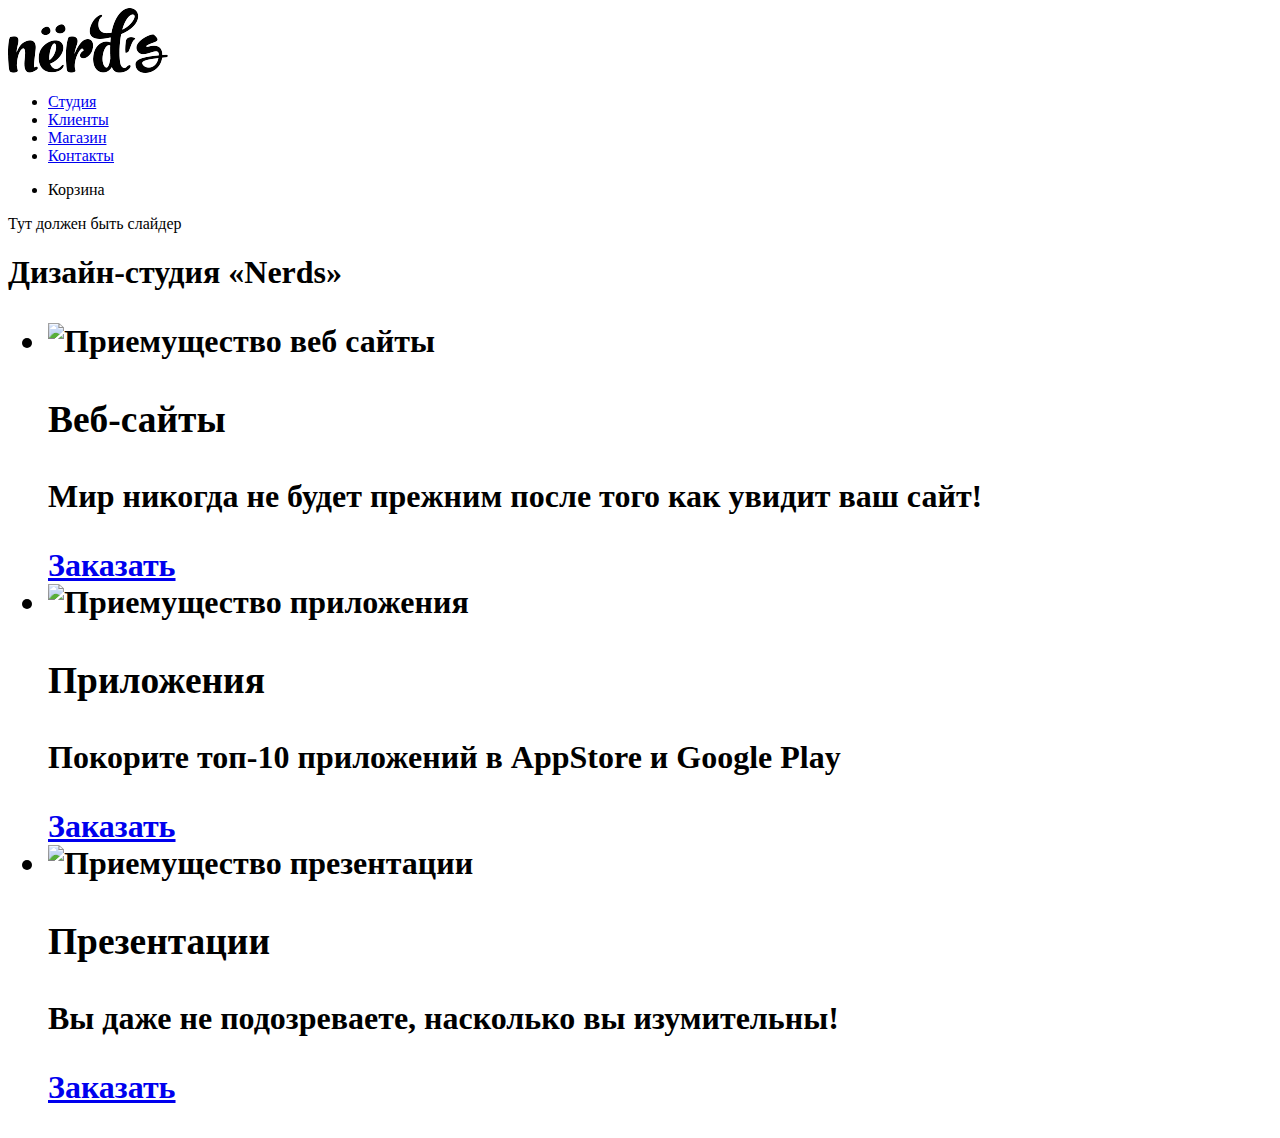
==== nerds/index.html @ 5580ce08 "Started project nerds, created index.html header and advantages" ====
<!doctype html>
<html lang="ru">
<head>
	<meta charset="UTF-8">
	<title>Дизайн-студия «Nerds»</title>
</head>
<body>
	<header class="main-header">
		<div class="container">
			<nav class="main-navigation">
				<a href="index.html" class="main-header-logo">
					<img src="img/main-logo.png" alt="Логотип дизайн-студия «Nerds»" width="160" height="65">
				</a>

				<ul class="site-navigation">
					<li><a href="#">Студия</a></li>
					<li><a href="#">Клиенты</a></li>
					<li><a href="catalog.html">Магазин</a></li>
					<li><a href="#">Контакты</a></li>
				</ul>
				<ul class="user-navigation">
					<li class="basket-link">Корзина</li>
				</ul>
			</nav>
		</div>
		<section class="slider">
			Тут должен быть слайдер
		</section>
	</header>
	<main class="container">
		<h1 class="visually-hidden">Дизайн-студия «Nerds»
		<section class="advantages">
			<ul class="advantages-list">
				<li class="advantages-item">
					<img src="img/advantages-1.png" alt="Приемущество веб сайты" class="advantages-pic" width="300"
					     height="146">
					<h3 class="advantages-title">Веб-сайты</h3>
					<p class="advantages-text">
						Мир никогда не будет прежним после того как увидит ваш сайт!
					</p>
					<a href="#" class="btn btn-red">Заказать</a>
				</li>
				<li class="advanatges-item">
					<img src="img/advantages-2.png" alt="Приемущество приложения" class="advantages-pic" width="300"
					     height="146">
					<h3 class="advantages-title">Приложения</h3>
					<p class="advantages-text">
						Покорите топ-10 приложений в AppStore и Google Play
					</p>
					<a href="#" class="btn btn-green">Заказать</a>
				</li>
				<li class="advanatges-item">
					<img src="img/advantages-3.png" alt="Приемущество презентации" class="advantages-pic" width="300"
					     height="146">
					<h3 class="advantages-title">Презентации</h3>
					<p class="advantages-text">
						Вы даже не подозреваете, насколько вы изумительны!
					</p>
					<a href="#" class="btn btn-yellow">Заказать</a>
				</li>
			</ul>
		</section>
	</main>
</body>
</html>
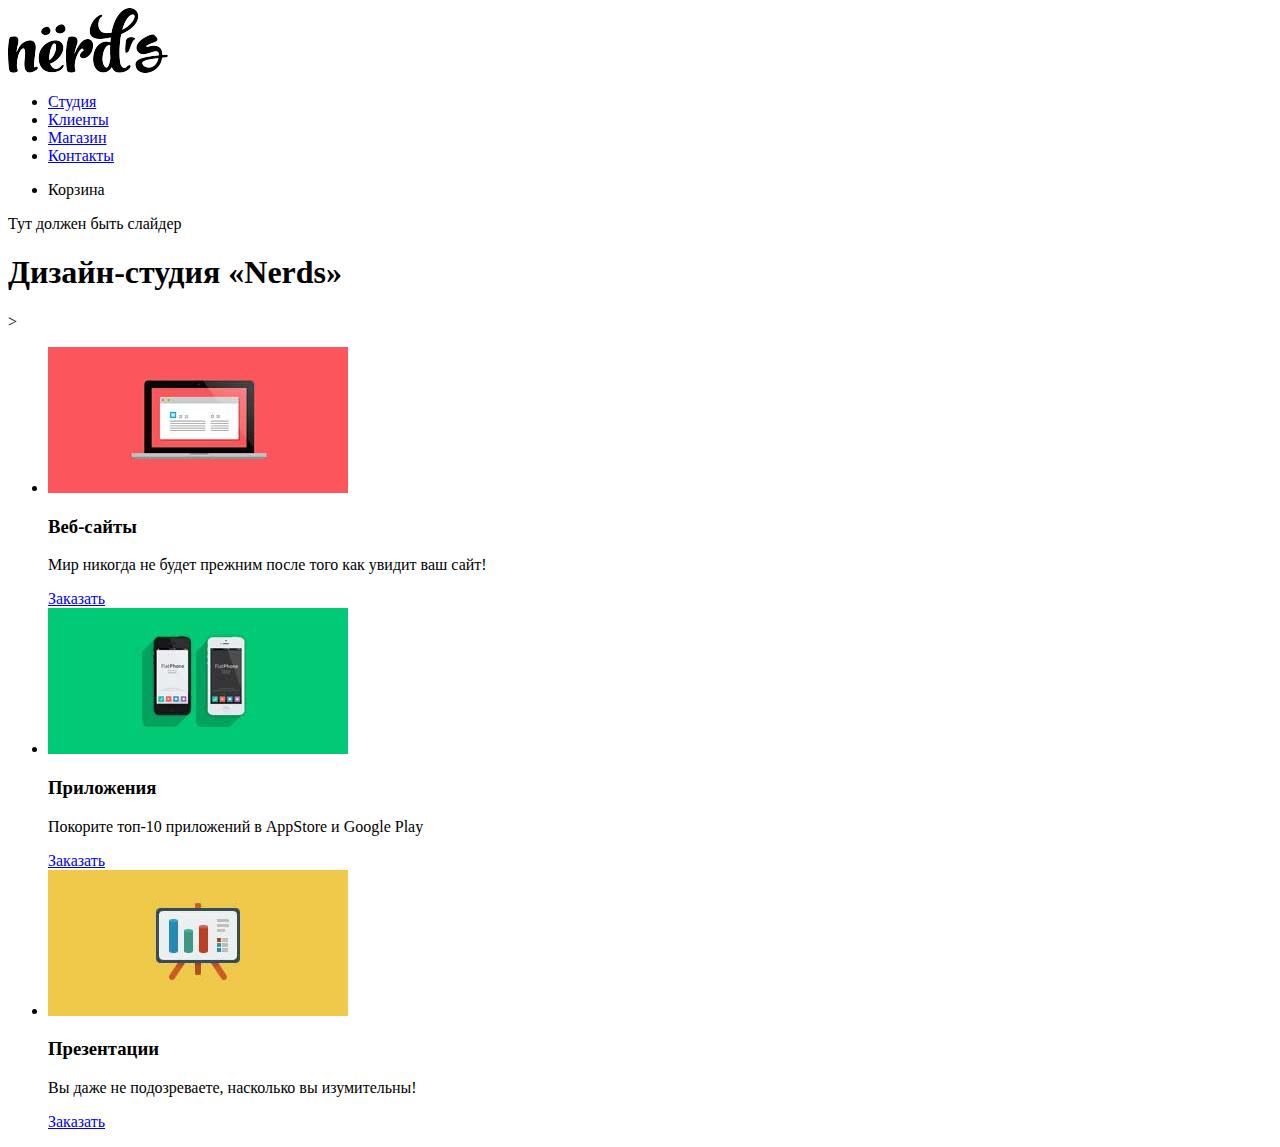
==== commit 7ae224a1: "Added images to advantages" ====
--- a/nerds/index.html
+++ b/nerds/index.html
@@ -28,11 +28,11 @@
 		</section>
 	</header>
 	<main class="container">
-		<h1 class="visually-hidden">Дизайн-студия «Nerds»
+		<h1 class="visually-hidden">Дизайн-студия «Nerds»</h1>>
 		<section class="advantages">
 			<ul class="advantages-list">
 				<li class="advantages-item">
-					<img src="img/advantages-1.png" alt="Приемущество веб сайты" class="advantages-pic" width="300"
+					<img src="img/advantages-1.jpg" alt="Приемущество веб сайты" class="advantages-pic" width="300"
 					     height="146">
 					<h3 class="advantages-title">Веб-сайты</h3>
 					<p class="advantages-text">
@@ -41,7 +41,7 @@
 					<a href="#" class="btn btn-red">Заказать</a>
 				</li>
 				<li class="advanatges-item">
-					<img src="img/advantages-2.png" alt="Приемущество приложения" class="advantages-pic" width="300"
+					<img src="img/advantages-2.jpg" alt="Приемущество приложения" class="advantages-pic" width="300"
 					     height="146">
 					<h3 class="advantages-title">Приложения</h3>
 					<p class="advantages-text">
@@ -50,7 +50,7 @@
 					<a href="#" class="btn btn-green">Заказать</a>
 				</li>
 				<li class="advanatges-item">
-					<img src="img/advantages-3.png" alt="Приемущество презентации" class="advantages-pic" width="300"
+					<img src="img/advantages-3.jpg" alt="Приемущество презентации" class="advantages-pic" width="300"
 					     height="146">
 					<h3 class="advantages-title">Презентации</h3>
 					<p class="advantages-text">
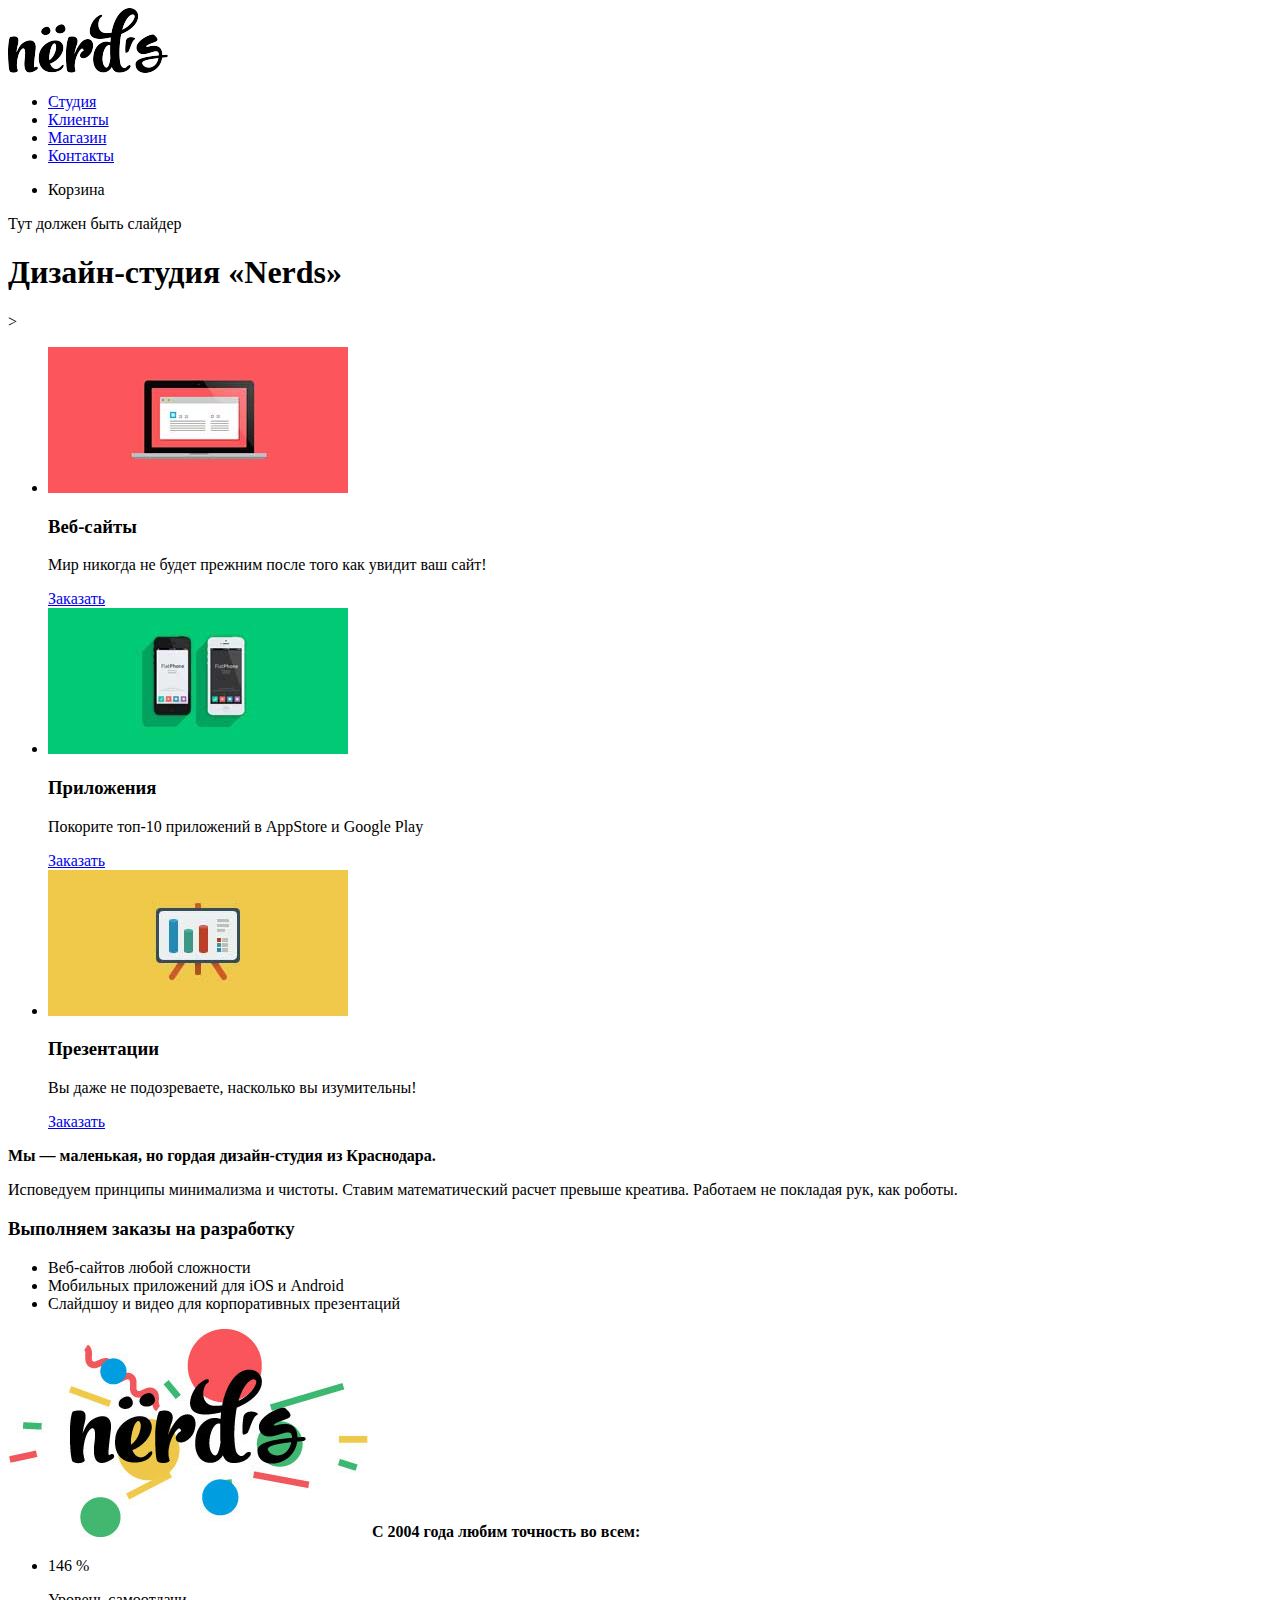
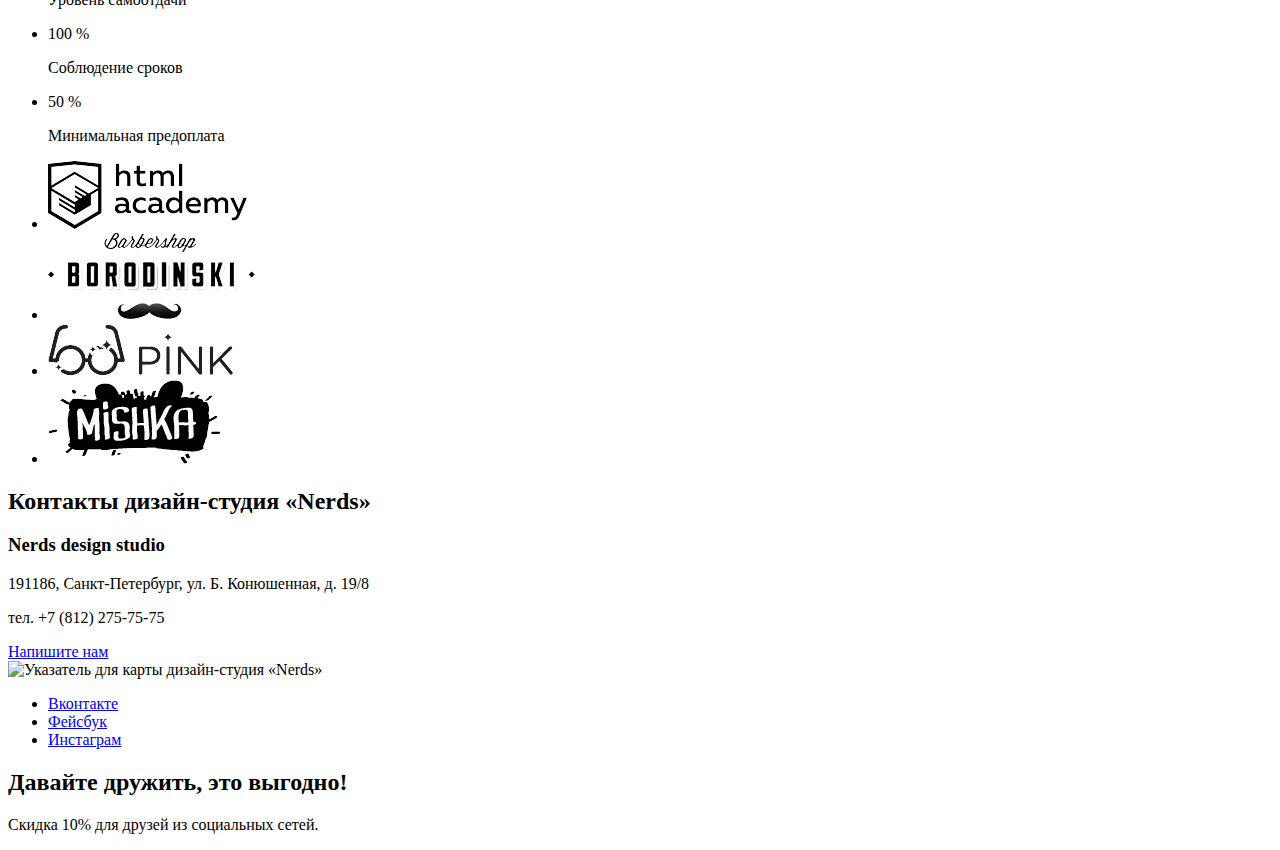
==== commit 6d387c30: "Created index and catalog in nerds" ====
--- a/nerds/index.html
+++ b/nerds/index.html
@@ -27,39 +27,125 @@
 			Тут должен быть слайдер
 		</section>
 	</header>
-	<main class="container">
-		<h1 class="visually-hidden">Дизайн-студия «Nerds»</h1>>
-		<section class="advantages">
-			<ul class="advantages-list">
-				<li class="advantages-item">
-					<img src="img/advantages-1.jpg" alt="Приемущество веб сайты" class="advantages-pic" width="300"
-					     height="146">
-					<h3 class="advantages-title">Веб-сайты</h3>
-					<p class="advantages-text">
-						Мир никогда не будет прежним после того как увидит ваш сайт!
-					</p>
-					<a href="#" class="btn btn-red">Заказать</a>
-				</li>
-				<li class="advanatges-item">
-					<img src="img/advantages-2.jpg" alt="Приемущество приложения" class="advantages-pic" width="300"
-					     height="146">
-					<h3 class="advantages-title">Приложения</h3>
-					<p class="advantages-text">
-						Покорите топ-10 приложений в AppStore и Google Play
-					</p>
-					<a href="#" class="btn btn-green">Заказать</a>
-				</li>
-				<li class="advanatges-item">
-					<img src="img/advantages-3.jpg" alt="Приемущество презентации" class="advantages-pic" width="300"
-					     height="146">
-					<h3 class="advantages-title">Презентации</h3>
-					<p class="advantages-text">
-						Вы даже не подозреваете, насколько вы изумительны!
-					</p>
-					<a href="#" class="btn btn-yellow">Заказать</a>
-				</li>
-			</ul>
-		</section>
+	<main class="main">
+		<div class="container">
+			<h1 class="visually-hidden">Дизайн-студия «Nerds»</h1>>
+			<section class="advantages">
+				<ul class="advantages-list">
+					<li class="advantages-item">
+						<img src="img/advantages-1.jpg" alt="Приемущество веб сайты" class="advantages-pic" width="300"
+							 height="146">
+						<h3 class="advantages-title">Веб-сайты</h3>
+						<p class="advantages-text">
+							Мир никогда не будет прежним после того как увидит ваш сайт!
+						</p>
+						<a href="#" class="btn btn-red">Заказать</a>
+					</li>
+					<li class="advanatges-item">
+						<img src="img/advantages-2.jpg" alt="Приемущество приложения" class="advantages-pic" width="300"
+							 height="146">
+						<h3 class="advantages-title">Приложения</h3>
+						<p class="advantages-text">
+							Покорите топ-10 приложений в AppStore и Google Play
+						</p>
+						<a href="#" class="btn btn-green">Заказать</a>
+					</li>
+					<li class="advanatges-item">
+						<img src="img/advantages-3.jpg" alt="Приемущество презентации" class="advantages-pic" width="300"
+							 height="146">
+						<h3 class="advantages-title">Презентации</h3>
+						<p class="advantages-text">
+							Вы даже не подозреваете, насколько вы изумительны!
+						</p>
+						<a href="#" class="btn btn-yellow">Заказать</a>
+					</li>
+				</ul>
+			</section>
+			<section class="studio">
+				<div class="about">
+					<b class="about-title">Мы — маленькая, но гордая дизайн-студия из Краснодара. </b>
+					<p class="about-description">Исповедуем принципы минимализма и чистоты. Ставим математический расчет превыше креатива. Работаем не покладая рук, как роботы.</p>
+					<h3 class="about-us">Выполняем заказы на разработку</h3>
+					<ul class="about-list">
+						<li class="about-item">Веб-сайтов любой сложности</li>
+						<li class="about-item">Мобильных приложений для iOS и Android</li>
+						<li class="about-item">Слайдшоу и видео для корпоративных презентаций</li>
+					</ul>
+				</div>
+				<div class="statistic">
+					<img src="img/statistic-logo.jpg" alt="Логотип дизайн-студия «Nerds»" class="statistic-logo" width="360" height="208">
+					<b class="statistic-title">С 2004 года любим точность во всем:</b>
+					<ul class="statistic-list">
+						<li class="statistic-item">
+							<p class="statistic-number">146 <span>%</span></p>
+							<p class="statistic-text">Уровень самоотдачи</p>
+						</li>
+						<li class="statistic-item">
+							<p class="statistic-number">100 <span>%</span></p>
+							<p class="statistic-text">Соблюдение сроков</p>
+						</li>
+						<li class="statistic-item">
+							<p class="statistic-number">50 <span>%</span></p>
+							<p class="statistic-text">Минимальная предоплата</p>
+						</li>
+					</ul>
+				</div>
+			</section>
+			<section class="our-works">
+				<ul class="our-works-list">
+					<li class="our-works-item">
+						<a href="#" class="our-work-link">
+							<img src="img/work-logo-1.png" alt="Наши работы" class="our-work-img">
+						</a>
+					</li>
+					<li class="our-works-item">
+						<a href="#" class="our-work-link">
+							<img src="img/work-logo-2.png" alt="Наши работы" class="our-work-img">
+						</a>
+					</li>
+					<li class="our-works-item">
+						<a href="#" class="our-work-link">
+							<img src="img/work-logo-3.png" alt="Наши работы" class="our-work-img">
+						</a>
+					</li>
+					<li class="our-works-item">
+						<a href="#" class="our-work-link">
+							<img src="img/work-logo-4.png" alt="Наши работы" class="our-work-img">
+						</a>
+					</li>
+				</ul>
+			</section>
+		</div>
 	</main>
+	<section class="contact">
+		<h2 class="visually-hidden">Контакты дизайн-студия «Nerds»</h2>
+		<div class="map"></div>
+		<div class="container">
+			<div class="address">
+				<h3 class="address-title">Nerds design studio</h3>
+				<p class="address-text">191186, Санкт-Петербург, ул. Б. Конюшенная, д. 19/8</p>
+				<p class="address-phone">тел. +7 (812) 275-75-75</p>
+				<a href="#" class="btn btn-red">Напишите нам</a>
+			</div>
+			<div class="marker">
+				<img src="#" alt="Указатель для карты дизайн-студия «Nerds»" class="marker-img">
+			</div>
+		</div>
+	</section>
+	<footer class="main-footer">
+		<div class="container">
+			<div class="footer-social">
+				<ul class="social-list">
+					<li class="social-item"><a href="#" class="social-link">Вконтакте</a></li>
+					<li class="social-item"><a href="#" class="social-link">Фейсбук</a></li>
+					<li class="social-item"><a href="#" class="social-link">Инстаграм</a></li>
+				</ul>
+			</div>
+			<div class="footer-tagline">
+				<h2 class="tagline-title">Давайте дружить, это выгодно!</h2>
+				<p class="tagline-text">Скидка 10% для друзей из социальных сетей.</p>
+			</div>
+		</div>
+	</footer>
 </body>
 </html>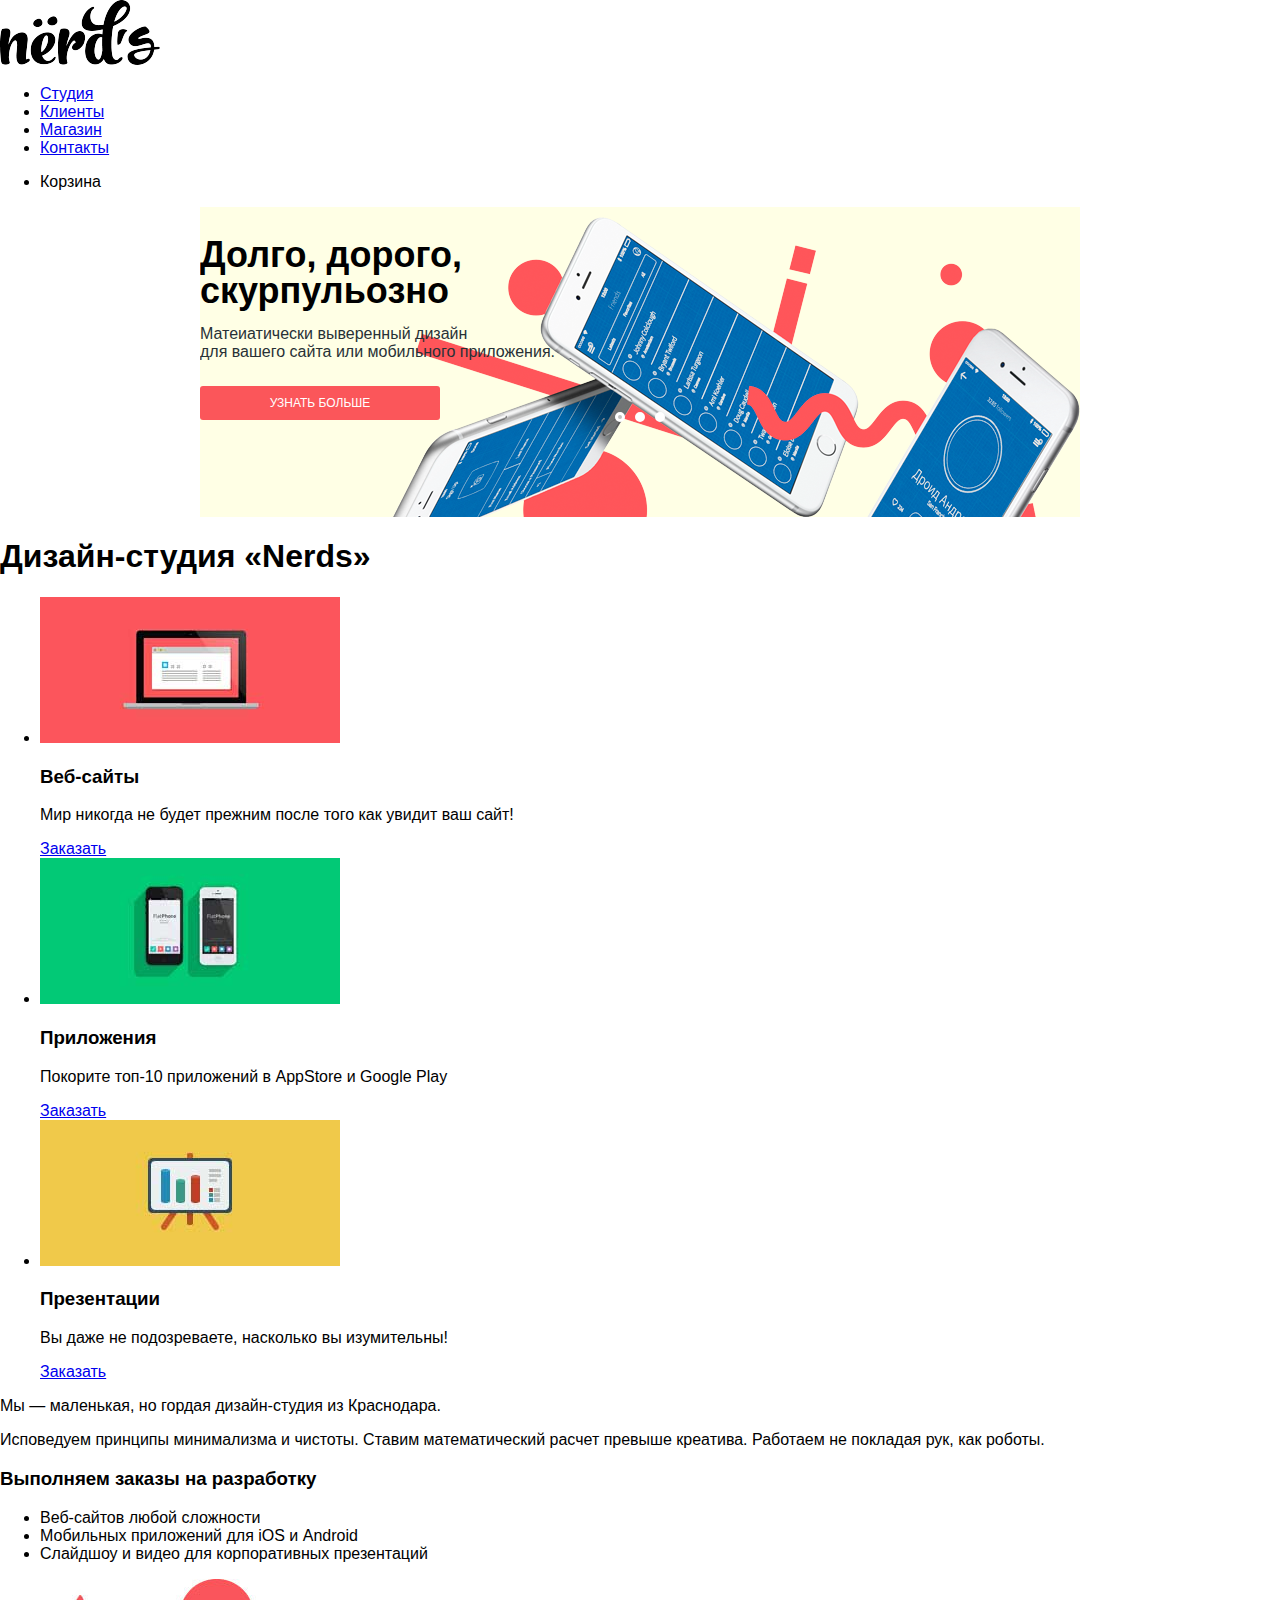
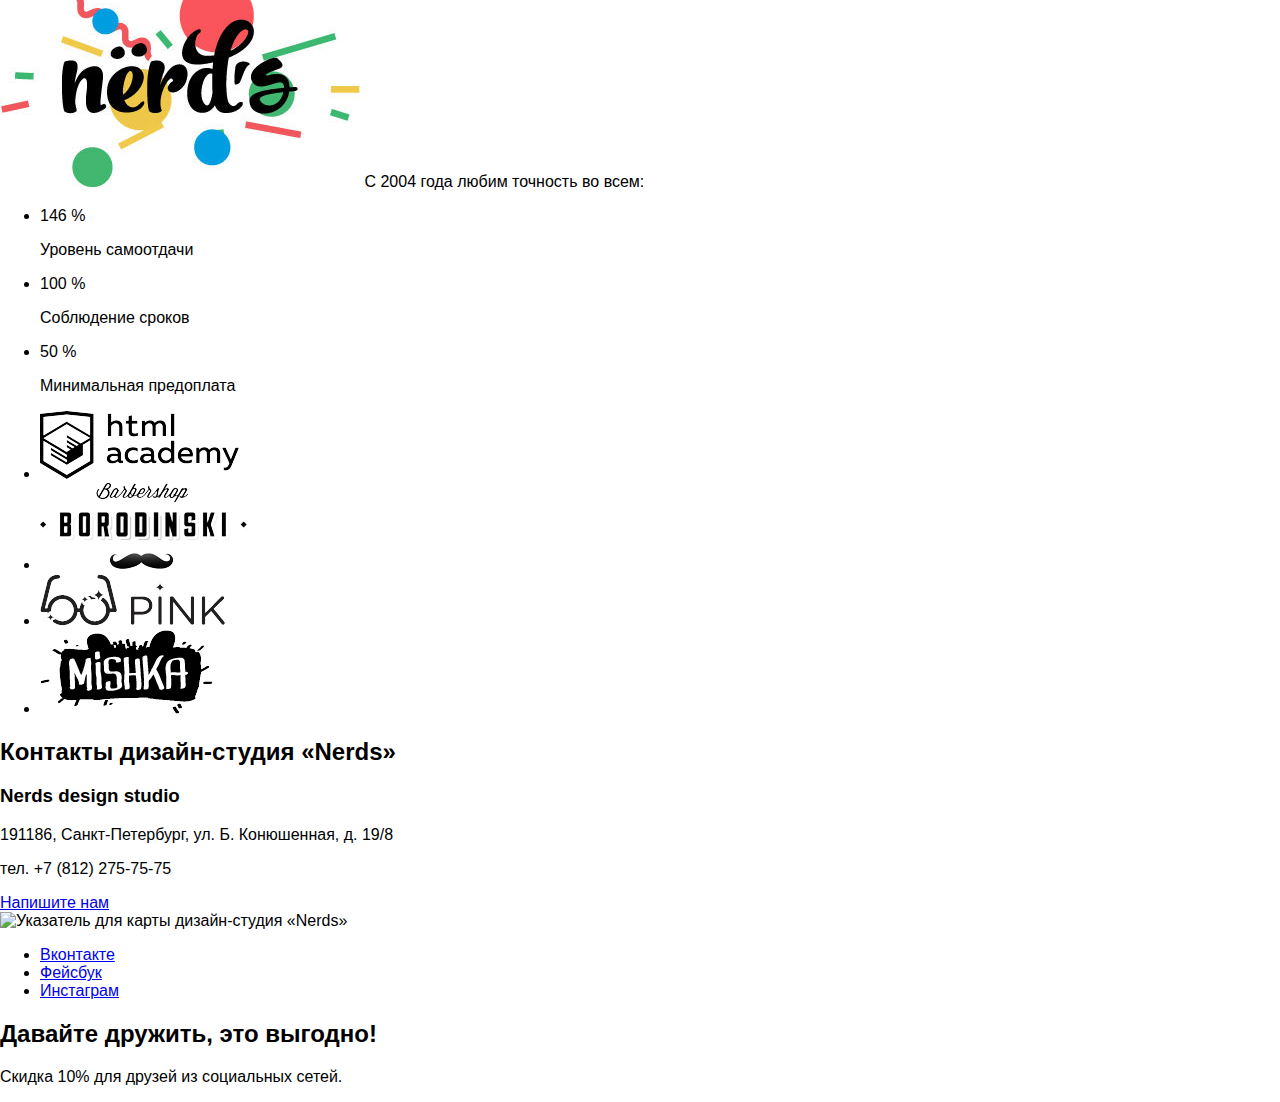
==== commit 33fcbe43: "Added style of slider and filter" ====
--- a/nerds/index.html
+++ b/nerds/index.html
@@ -3,6 +3,7 @@
 <head>
 	<meta charset="UTF-8">
 	<title>Дизайн-студия «Nerds»</title>
+	<link rel="stylesheet" href="css/style.css">
 </head>
 <body>
 	<header class="main-header">
@@ -24,12 +25,42 @@
 			</nav>
 		</div>
 		<section class="slider">
-			Тут должен быть слайдер
+			<input type="radio" id="btn-1" name="toggle" checked>
+			<input type="radio" id="btn-2" name="toggle">
+			<input type="radio" id="btn-3" name="toggle">
+			<div class="slider-controls">
+				<label for="btn-1"></label>
+				<label for="btn-2"></label>
+				<label for="btn-3"></label>
+			</div>
+			<div class="slides">
+				<div class="slide">
+					<div class="slide-text">
+						<div class="slide-title">Долго, дорого, скурпульозно</div>
+						<p>Матеиатически выверенный дизайн<br>для вашего сайта или мобильного приложения.</p>
+						<a href="#" class="btn">Узнать больше</a>
+					</div>
+				</div>
+				<div class="slide">
+					<div class="slide-text">
+						<div class="slide-title">Дорого, скурпульозно</div>
+						<p>Матеиатически выверенный дизайн<br>для вашего сайта или мобильного приложения.</p>
+						<a href="#" class="btn">Узнать больше</a>
+					</div>
+				</div>
+				<div class="slide">
+					<div class="slide-text">
+						<div class="slide-title">Скурпульозно</div>
+						<p>Матеиатически выверенный дизайн<br>для вашего сайта или мобильного приложения.</p>
+						<a href="#" class="btn">Узнать больше</a>
+					</div>
+				</div>
+			</div>
 		</section>
 	</header>
 	<main class="main">
 		<div class="container">
-			<h1 class="visually-hidden">Дизайн-студия «Nerds»</h1>>
+			<h1 class="visually-hidden">Дизайн-студия «Nerds»</h1>
 			<section class="advantages">
 				<ul class="advantages-list">
 					<li class="advantages-item">
--- a/nerds/css/style.css
+++ b/nerds/css/style.css
@@ -0,0 +1,191 @@
+html, body {
+    margin: 0;
+    padding: 0;
+}
+
+body {
+    font-size: 16px;
+    font-family: 'Roboto', sans-serif;
+    font-weight: 300;
+    font-style: normal;
+    color: black;
+    background: white;
+}
+
+.header {
+    padding: 50px 0;
+    background: #eeeeee;
+}
+/*Style for slider*/
+
+.slider {
+    position: relative;
+    width: 880px;
+    height: 310px;
+    margin: 0 auto;
+}
+.slider input[type="radio"] {
+    position: absolute;
+    opacity: 0;
+}
+.slider-controls {
+    position: absolute;
+    bottom: 95px;
+    left: 50%;
+    width: 200px;
+    height: 10px;
+    margin-left: -100px;
+    text-align: center;
+    z-index: 1000;
+}
+
+.slider-controls label {
+    display: inline-block;
+    width: 4px;
+    height: 4px;
+    margin: 0 3px;
+    background: white;
+    border: 3px solid white;
+    vertical-align: top;
+    border-radius: 50%;
+    cursor: pointer;
+}
+
+#btn-1:checked ~ .slider-controls label[for="btn-1"],
+#btn-2:checked ~ .slider-controls label[for="btn-2"],
+#btn-3:checked ~ .slider-controls label[for="btn-3"] {
+    background: #c1c1c1;
+}
+
+.slide {
+    position: absolute;
+    top: 0;
+    left: 0;
+    width: 100%;
+    height: 100%;
+    overflow: hidden;
+    background-color: rgba(255,255,0,0.1);
+}
+
+.slide-text {
+    width: 380px;
+    padding: 30px 0;
+    color: #283136;
+}
+
+.slide-title {
+    font-size: 36px;
+    line-height: 1;
+    font-weight: bold;
+    color: black;
+}
+
+.slide .btn {
+    display: block;
+    width: 240px;
+    padding: 10px 0;
+    margin-top: 25px;
+    font-size: 12px;
+    color: white;
+    text-transform: uppercase;
+    text-align: center;
+    text-decoration: none;
+    background: #fb565a;
+    border-radius: 3px;
+}
+
+.slide:nth-child(1) {
+    background-image: url("../img/slider-bg-1.png");
+    background-repeat: no-repeat;
+    background-position: 100% 10px;
+}
+.slide:nth-child(2) {
+    background-image: url("../img/slider-bg-2.png");
+    background-repeat: no-repeat;
+    background-position: 100% 10px;
+}
+.slide:nth-child(3) {
+    background-image: url("../img/slider-bg-3.png");
+    background-repeat: no-repeat;
+    background-position: 100% 10px;
+}
+
+.slide {
+    display: none;
+}
+
+#btn-1:checked ~ .slides .slide:nth-child(1) {
+    display: block;
+}
+#btn-2:checked ~ .slides .slide:nth-child(2) {
+    display: block;
+}
+#btn-3:checked ~ .slides .slide:nth-child(3) {
+    display: block;
+}
+
+/*Style for form*/
+.range-filter {
+    width: 240px;
+}
+
+.range-controls {
+    position: relative;
+    height: 80px;
+    margin-bottom: 15px;
+    padding: 0 30px;
+    background: #f1f1f1;
+    border-radius: 5px;
+    overflow: hidden;
+}
+
+.range-controls .scale {
+    margin-top: 39px;
+    height: 2px;
+    background: #d7dcde;
+}
+
+.range-controls .bar {
+    height: 2px;
+    background: #00ca74;
+}
+
+.range-controls .toggle {
+    position: absolute;
+    top: 30px;
+    left: 30px;
+    width: 4px;
+    height: 4px;
+    border: 8px solid white;
+    background: #ababab;
+    cursor: pointer;
+    border-radius: 50%;
+    box-shadow: 0 2px 1px 0 #cfcfcf;
+}
+
+.range-controls .max-toggle {
+    left: 145px;
+}
+
+.price-controls input {
+    width: 60px;
+    padding: 8px 10px;
+    margin-left: 10px;
+    border: none;
+    background: #f1f1f1;
+    font-size: 16px;
+    font-family: 'Roboto', sans-serif;
+    font-weight: 300;
+    font-style: normal;
+    text-align: center;
+    color: #283136;
+    border-radius: 5px;
+}
+
+.price-controls .min-price {
+    margin-right: 14px;
+}
+
+.price-controls {
+    white-space: nowrap;
+}